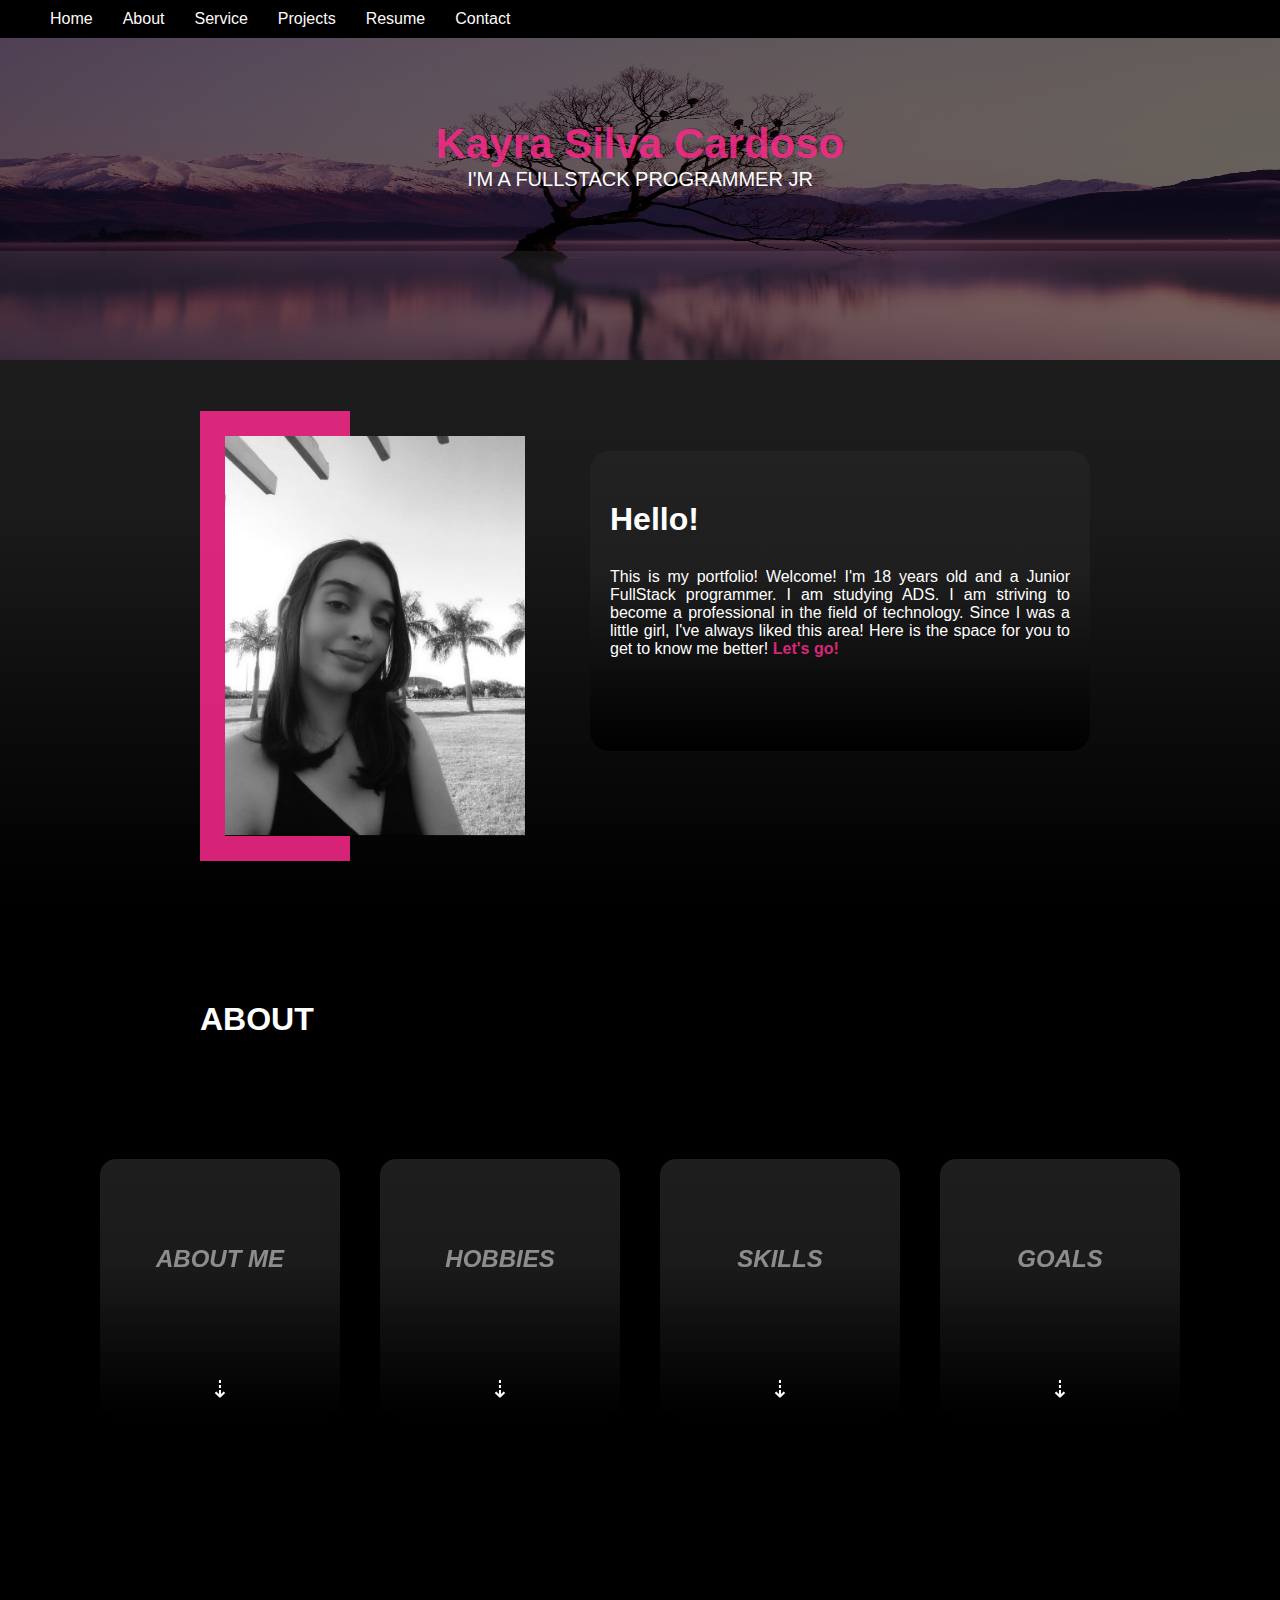
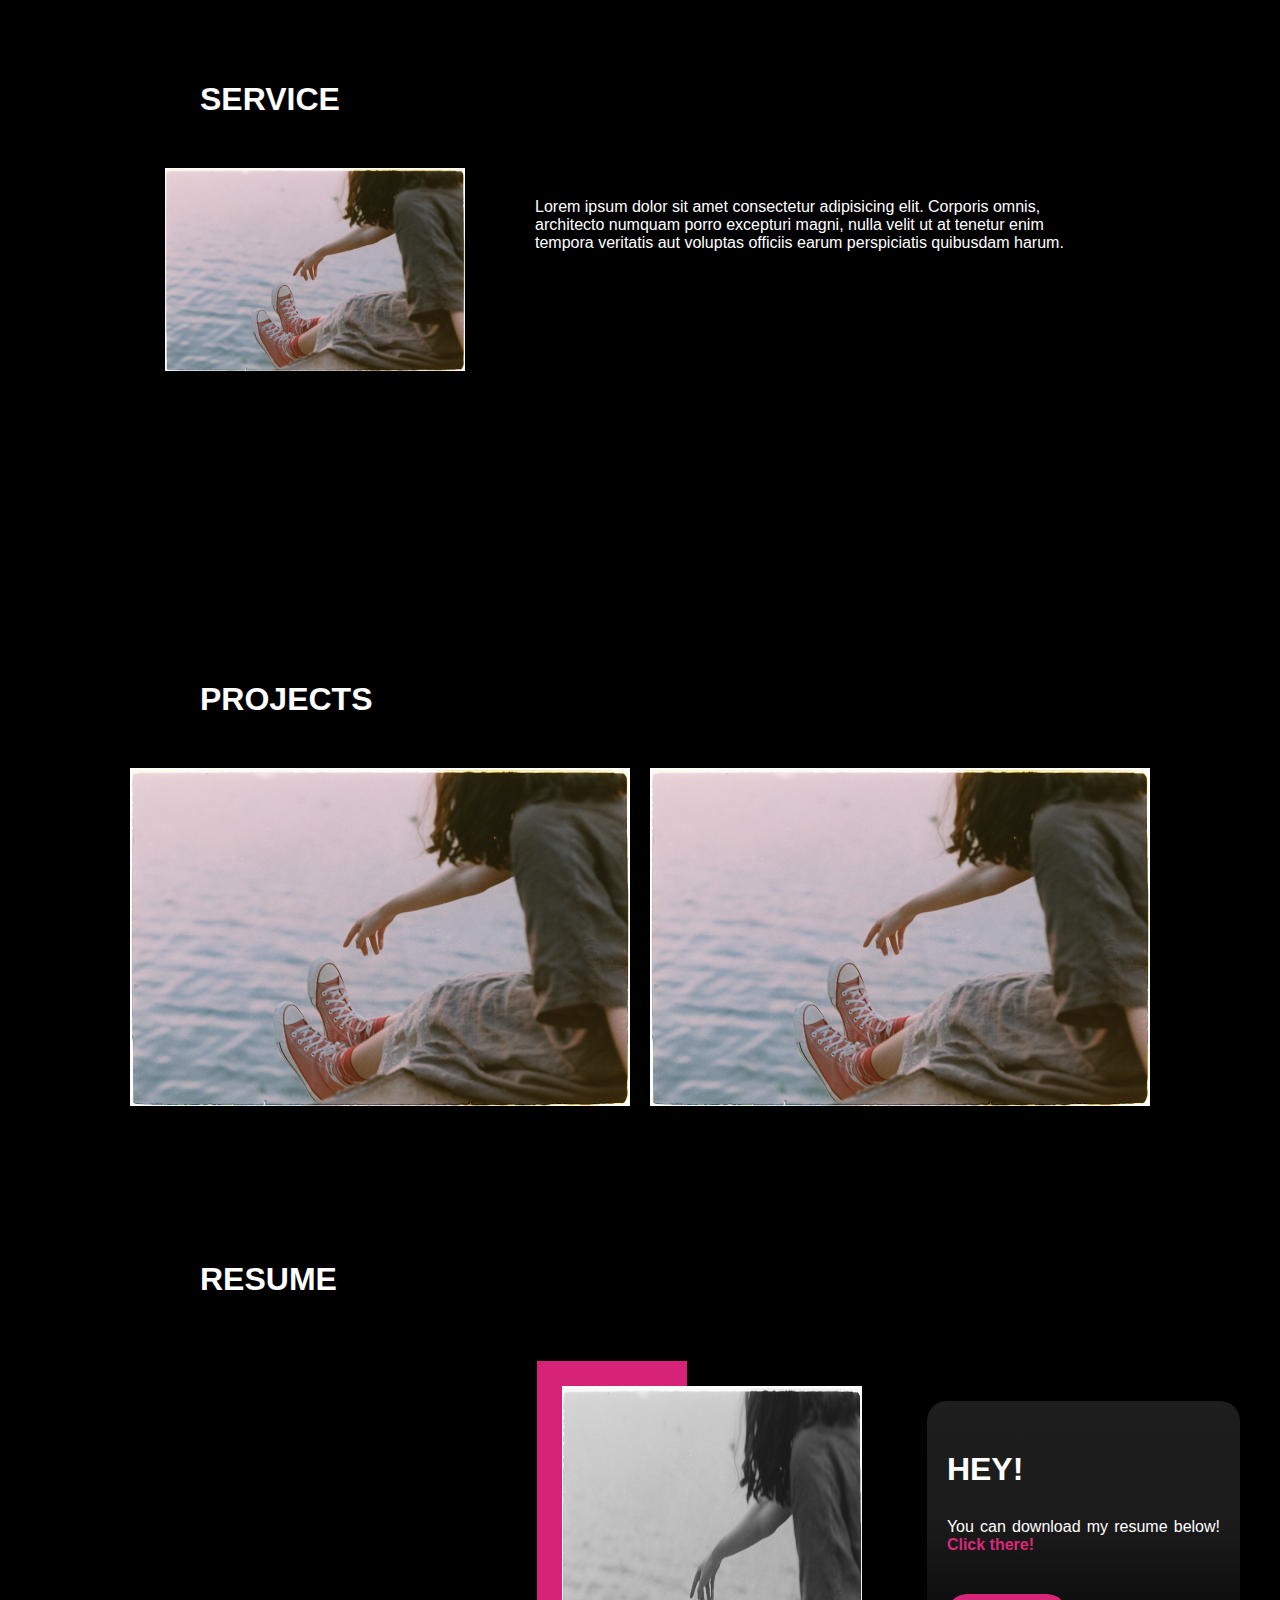
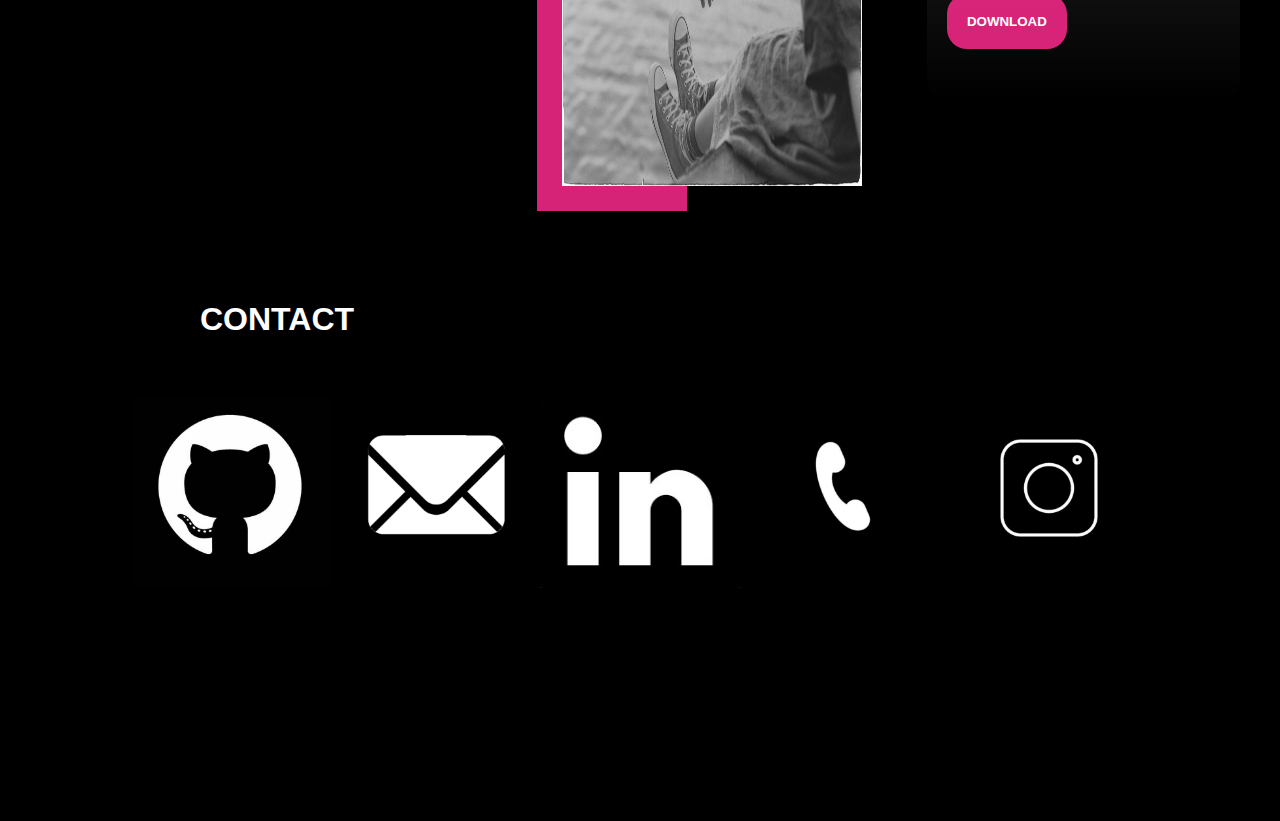
==== index.html @ 59e4b831 "portfolio oficial" ====
<!DOCTYPE html>
<html lang="pt-br">
<head>
    <meta charset="UTF-8">
    <meta http-equiv="X-UA-Compatible" content="IE=edge">
    <meta name="viewport" content="width=device-width, initial-scale=1.0">
    <title>Portfólio || Kay Silvha</title>
    <link rel="shortcut icon" href="./assets/img/favicon.png" type="image/x-icon">
    <link rel="stylesheet" href="./assets/css/home.css">
    <link rel="stylesheet" href="./assets/css/global.css">
    
</head>
<body>
    <header>
        <div class="img">
            <img src="./assets/img/backgound.jpg" alt="">
        </div>
        <nav>
            <ul>
                <li><a href="#home">Home</a></li>
                <li><a href="#about">About</a></li>
                <li><a href="#service">Service</a></li>
                <li><a href="#projects">Projects</a></li>
                <li><a href="#resume">Resume</a></li>
                <li><a href="#contact">Contact</a></li>

            </ul>
        </nav>
        <div class="apresentacao">
            <h2>Kayra Silva Cardoso</h2>
            <p>I'M A FULLSTACK PROGRAMMER JR</p>
        </div>
    </header>


    <section class="home" id="home">
        <div class="profile">
            <div class="avatar"><img src="./assets/img/eu.jpeg" alt=""></div>
        
            <div class="resume home">
                <h2>Hello!</h2>
                <p>This is my portfolio! Welcome!
                    I'm 18 years old and a Junior FullStack programmer.
                    I am studying ADS.
                    I am striving to become a professional in the field of technology.
                    Since I was a little girl, I've always liked this area!
                    Here is the space for you to get to know me better! <span>Let's go!</span></p>
            </div>
    </div>
    </section>




    <section class="about" id="about">
        
        <div class="container">
            <div class="ab-title">
                <h2>ABOUT</h2>
            </div>
            <div class="ab-container">
                <div class="card-container">
                    <div class="img">
                        <span>ABOUT ME</span>
                    </div>
                    <div class="content-container">
                        <span class="c-title">O abraço da agonia</span>
                        <p class="desc">Nas ruelas sombrias de Runeterra, a criatura demoníaca Evelynn busca sua próxima vítima. Ela atrai presas com sua voluptuosa aparência de fêmea humana, mas assim que a vítima sucumbe ao seu charme, a verdadeira forma de Evelynn é revelada. A criatura então sujeita suas vítimas a um tormento inenarrável, gratificando-se com a dor alheia. Para ela, esses contatos são casinhos inocentes; Para o resto de Runeterra, são histórias macabras de encontros lascivos que deram errado e lembretes terríveis sobre o custo do desejo desenfreado.</p>
                    </div>
                    <div class="arrow">
                        <span>&#8673;</span>
                    </div>
                </div>
                <div class="card-container">
                    <div class="img">
                        <span>HOBBIES</span>
                    </div>
                    <div class="content-container">
                        <span class="c-title">O abraço da agonia</span>
                        <p class="desc">Nas ruelas sombrias de Runeterra, a criatura demoníaca Evelynn busca sua próxima vítima. Ela atrai presas com sua voluptuosa aparência de fêmea humana, mas assim que a vítima sucumbe ao seu charme, a verdadeira forma de Evelynn é revelada. A criatura então sujeita suas vítimas a um tormento inenarrável, gratificando-se com a dor alheia. Para ela, esses contatos são casinhos inocentes; Para o resto de Runeterra, são histórias macabras de encontros lascivos que deram errado e lembretes terríveis sobre o custo do desejo desenfreado.</p>
                    </div>
                    <div class="arrow">
                        <span>&#8673;</span>
                    </div>
                </div>
                <div class="card-container">
                    <div class="img">
                        <span>SKILLS</span>
                    </div>
                    <div class="content-container">
                        <span class="c-title">O abraço da agonia</span>
                        <p class="desc">Nas ruelas sombrias de Runeterra, a criatura demoníaca Evelynn busca sua próxima vítima. Ela atrai presas com sua voluptuosa aparência de fêmea humana, mas assim que a vítima sucumbe ao seu charme, a verdadeira forma de Evelynn é revelada. A criatura então sujeita suas vítimas a um tormento inenarrável, gratificando-se com a dor alheia. Para ela, esses contatos são casinhos inocentes; Para o resto de Runeterra, são histórias macabras de encontros lascivos que deram errado e lembretes terríveis sobre o custo do desejo desenfreado.</p>
                    </div>
                    <div class="arrow">
                        <span>&#8673;</span>
                    </div>
                </div>
                <div class="card-container">
                    <div class="img">
                        <span>GOALS</span>
                    </div>
                    <div class="content-container">
                        <span class="c-title">O abraço da agonia</span>
                        <p class="desc">Nas ruelas sombrias de Runeterra, a criatura demoníaca Evelynn busca sua próxima vítima. Ela atrai presas com sua voluptuosa aparência de fêmea humana, mas assim que a vítima sucumbe ao seu charme, a verdadeira forma de Evelynn é revelada. A criatura então sujeita suas vítimas a um tormento inenarrável, gratificando-se com a dor alheia. Para ela, esses contatos são casinhos inocentes; Para o resto de Runeterra, são histórias macabras de encontros lascivos que deram errado e lembretes terríveis sobre o custo do desejo desenfreado.</p>
                    </div>
                    <div class="arrow">
                        <span>&#8673;</span>
                    </div>
                </div>
            </div>
        </div>
    </div>
    </section>






    <section class="service" id="service">
        <div class="s-title"><h2>SERVICE</h2></div>
        <div class="s-description">
            <img src="./assets/img/img-resume.jpg" alt="">
            <div class="s-text">
                <p>Lorem ipsum dolor sit amet consectetur adipisicing elit. Corporis omnis, architecto numquam porro excepturi magni, nulla velit ut at tenetur enim tempora veritatis aut voluptas officiis earum perspiciatis quibusdam harum.</p>
            </div>
        </div>
    </section>



    <section class="projects" id="projects">
        <div class="s-title"><h2>PROJECTS</h2></div>
        <div class="middle">
            <div class="front"><a href="front.html"><img src="./assets/img/img-resume.jpg" alt=""></a></div>
            <div class="back"><a href="back.html"><img src="./assets/img/img-resume.jpg" alt=""></a></div>
        </div>
    </section>



    <section class="resume" id="resume">


    <div class="profile">
        <div class="pr-title"><h2>RESUME</h2></div>
        <div class="avatar"><img src="./assets/img/img-resume.jpg" alt=""></div>
        
        <div class="resume">
            <h2>HEY!</h2>
            <p>You can download my resume below! <span>Click there!</span></p>
            <div class="btn">
                <button><a target="_blank" href="./assets/curriculo/Currículo .pdf" download="Curriculo">DOWNLOAD</a></button>
            </div>
        </div>
    </div>
    </section>
    <section class="contact" id="contact">
        <div class="c-title">
            <h2>CONTACT</h2>
        </div>

      <div class="grid icons">

        <a target="_blank" title="GitHub" href="https://github.com/KAYSILVHA"><img src="./assets/img/github.jpeg" alt=""></a>

            <a target="_blank" title="Email" href="mailto:kaysilvha@gmail.com"><img src="./assets/img/email.png" alt=""></a>

            <a target="_blank" title="Linkedin" href="https://www.linkedin.com/in/kayrasilvacardoso/"><img src="./assets/img/linkedin.png" alt=""></a>
       
       
        <a title="Telefone" href="tel:+5544991270271"><img src="./assets/img/telefone.jpg" alt=""></a>
    

        <a target="_blank" title="Instagram" href="https://www.instagram.com/dev_kay.0/"><img src="./assets/img/insta.jpg" alt=""></a>

      </div>
    </section>
</body>
</html>
---- assets/css/home.css ----
html {
    scroll-behavior: smooth;
  }

*{
    padding: 0;
    margin: 0;
    box-sizing: border-box;
    font-family:Arial, Helvetica, sans-serif ;
}


body{
    background-color: black;
    
}

.img{
    position: absolute;
    opacity: 0.4;
    width: 100%;
    height: 40vh;
    top: 0;
    
}

.img img{
    width: 100%;
    height: 100%;
    
}
.home{
    margin-top: 30px;
    height: 650px;
    width: 100%;
    background-image: linear-gradient(#242424d7, 10%, #202020d7, #0f0f0fd7,#000);
}


.apresentacao{
    display: flex;
    flex-direction: column;
    color: white;
    text-align: center;
    margin-top: 120px;
    position: relative; 
   
}

.apresentacao h2{
    font-size: 42px;
    color: #ff2a8dd7;
    text-shadow: 2px -1px 0px rgba(0,0,0,0.22);
}

.apresentacao p{
    font-size: 20px; 
}


.profile{
    display: flex;
    width: 100%;
    height: 60vh;
}

.profile .avatar{
   display: flex;
   width: 150px; 
   height: 450px;
   margin: 160px 200px;
   background-color:  #ff2a8dd7;
   padding: 25px;
   align-items: center;
  
}

.profile .avatar img{
    width: 300px;
    height: 400px;
    filter: grayscale(100%);

}

.profile .resume{
    display: flex;
    flex-direction: column;
    color: white;
    margin: 200px 40px;
    width: 500px;
    height: 300px;
    padding: 20px;
    border-radius: 20px;
    
}

.profile h2{
    font-size: 32px;
    padding: 30px 0;
}

.profile p{
    text-align: justify;
}

.resume span{
    font-weight: 700;
    color: #ff2a8dd7;
}

.resume button{
    margin-top: 40px;
    background-color: #ff2a8dd7;
    padding: 20px;
    border: none;
    border-radius: 20px;
}
.resume button:hover{
    background-color: #a80953d7;
    cursor: pointer;
    opacity: 0.8;
    
}

.resume button a{
    text-decoration: none;
    color: white;
    font-weight: 700;
}

/*About*/


.about{
    padding-top: 100px;
    width: 100%;
    height: 700px; 
}
.ab-title h2{
    margin-left: 200px;
    color: white;
    font-size: 32px;
}
.container{
    display: flex;
    flex-direction: column;
}
.ab-container {
    width: 100%;
    min-height: 500px;
    display: flex;
    align-items: center;
    justify-content: center;
    display: flex;
    gap: 40px;
    padding: 20px 100px 20px;
    color: #ffff;
}


.card-container {
    border-radius: 16px;
    box-shadow: rgba(0, 0, 0, 0.35) 0px 5px 15px;
    cursor: pointer;
    width: 360px;
    display: flex;
    flex-direction: column;
    align-items: center;
    justify-content: center;
    position: relative;
    overflow: hidden;
    background-image: linear-gradient(#242424d7, 10%, #202020d7, #0f0f0fd7,#000);
    transition: all .5s;
}

.card-container:hover {
    background-image: linear-gradient(#a3205dd7, #74113fd7);
}

.card-container .img {
    width: 360px;
    display: flex;
    justify-content: center;
    align-items: center;
    height: 200px;
    background-image: url('');
    background-size: cover;
    background-position: center;
    transition: all .5s;
    z-index: 2;
    position: relative;
    opacity: .5;
    filter: grayscale(100%);
}

.card-container .img span {
    text-transform: uppercase;
    font-size: 24px;
    font-weight: 600;
    font-style: italic;
    transition: all .5s;
    
}

.card-container:hover .img {
    width: 430px;
    opacity: 1;
}

.card-container:hover .img span {
    font-size: 28px;
}

.card-container .content-container {
    padding: 0px 20px;
    height: 0;
    opacity: 0;
    transition: all .5s;
    position: relative;
    box-sizing: border-box;
    overflow: hidden;
    transform: translateY(30px);
}

.card-container:hover .content-container {
    height: 260px;
    padding: 20px;
    opacity: 1;
    transform: translateY(0);
}

.card-container .content-container p {
    margin: 0;
}

.card-container .content-container .c-title {
    font-size: 20px;
    font-weight: 600;
}

.card-container .content-container .desc {
    font-size: 14px;
    font-weight: 100;
    opacity: .8;
    margin-top: 8px;
}

.card-container .arrow {
    padding: 15px;
    transform: rotate(-180deg);
    transition: all .5s;
}

.card-container:hover .arrow {
    transform: rotate(0);
}

.card-container .arrow span {
    font-size: 24px;
}

/*projects*/
.p-description{
    display: flex;
    flex-direction: column;
    color: aliceblue;
    justify-content: center;
    margin-top: 100px;
    position: relative;
    
}

.p-title{
    display: flex;
    justify-content: center;
    font-size: 44px;
    color: #ff2a8dd7;    
}

.p-title h2{
    margin-bottom: 50px;
    
}

.p-text{
    display: flex;
    justify-content: center;
    padding: 50px 20px;
    gap: 40px;
     
}


.p-text h2{
    border-left: 3px solid #ff2a8dd7;
    padding-left: 10px;
    padding-top: 12px;
    color: #ff2a8dd7;
    font-size: 34px;
    
}
.p{
    width: 600px;
    font-weight: 600;
    
}

.attention{
    margin-top: 30px;
    color: white;
    text-align: center;
    display: flex;
    justify-content: center;
    
}

.attention .p-text{
    background-color: #ff2a8d33;
    height: 50px;
    padding: 20px;
    font-size: 18px;
    display: flex;
    align-items: center;
    border-left: 5px solid #ff2a8d;
}


/*Service*/

.service{
    padding-top: 80px;
    width: 100%;
    height: 600px; 
    
}

.s-title h2{
    color: white;
    font-size: 32px;
    margin-left: 200px;
    margin-bottom: 50px;
    display: flex;
}

.s-description{
    display: flex;
    justify-content: center;
    gap: 50px;
    
}

.s-description img{
    width: 300px;
}
.s-text{
    display: flex;
    color: white;
    justify-content: center;
    width: 600px;
    padding: 30px 20px;
    
}

/*Projects*/

.projects{
    padding-top: 80px;
    width: 100%;
    height: 600px; 
}

.middle{
    display: flex;
    gap: 20px;
    justify-content: center;
}

.middle img{
    width: 500px;
    transition: .3s ease;
}

.middle img:hover{
    width: 600px;
    filter: grayscale(100%);
}

/*RESUME*/
section .resume{
        margin-top: 200px;
        height: 750px;
        width: 100%;
        background-image: linear-gradient(#242424d7, 10%, #202020d7, #0f0f0fd7,#000);
        margin-bottom: 50px;
        
}

.pr-title{
    padding-top: 30px;
    display: flex;
    flex-direction: column;
    height: 100%;
}
.pr-title h2{
    color: white;
    font-size: 32px;
    margin-left: 200px;
    margin-bottom: 50px;
}



/*CONTACT*/

.contact{
    margin-top: 80px;
    width: 100%;
    height: 600px; 
    color: white;
}
.contact .icons {
    text-align: center;
  }
 
  .contact img:active,
  .contact img:hover  {
    text-decoration: none;
    box-shadow: 0px 0px 10px rgba(255,255,255,.5);
  }

  .c-title {
    padding-top: 30px;
  }
  
  .c-title h2{
    color: white;
    font-size: 32px;
    margin: 50px 0 50px 200px;
}


.contact img{
    width: 200px;
}
---- assets/css/global.css ----
header{
    padding-bottom: 30px;
    background-color: #000000;
}
nav{
    display: flex;
    padding: 10px 50px;
    width: 100%;
    background-color: #000000;
    position: fixed;
    top: 0;
    z-index: 100;
    
}
nav ul{
    display: flex;
    gap: 30px;
    list-style: none;
    font-size: 16px;
    
}

nav ul li a{
    text-decoration: none;
    color: snow;
    font-weight: 300;
}
nav ul li a:hover{
    border-bottom: 2px solid white;
}

nav ul li .checked{
    border-bottom: 2px solid white;
}
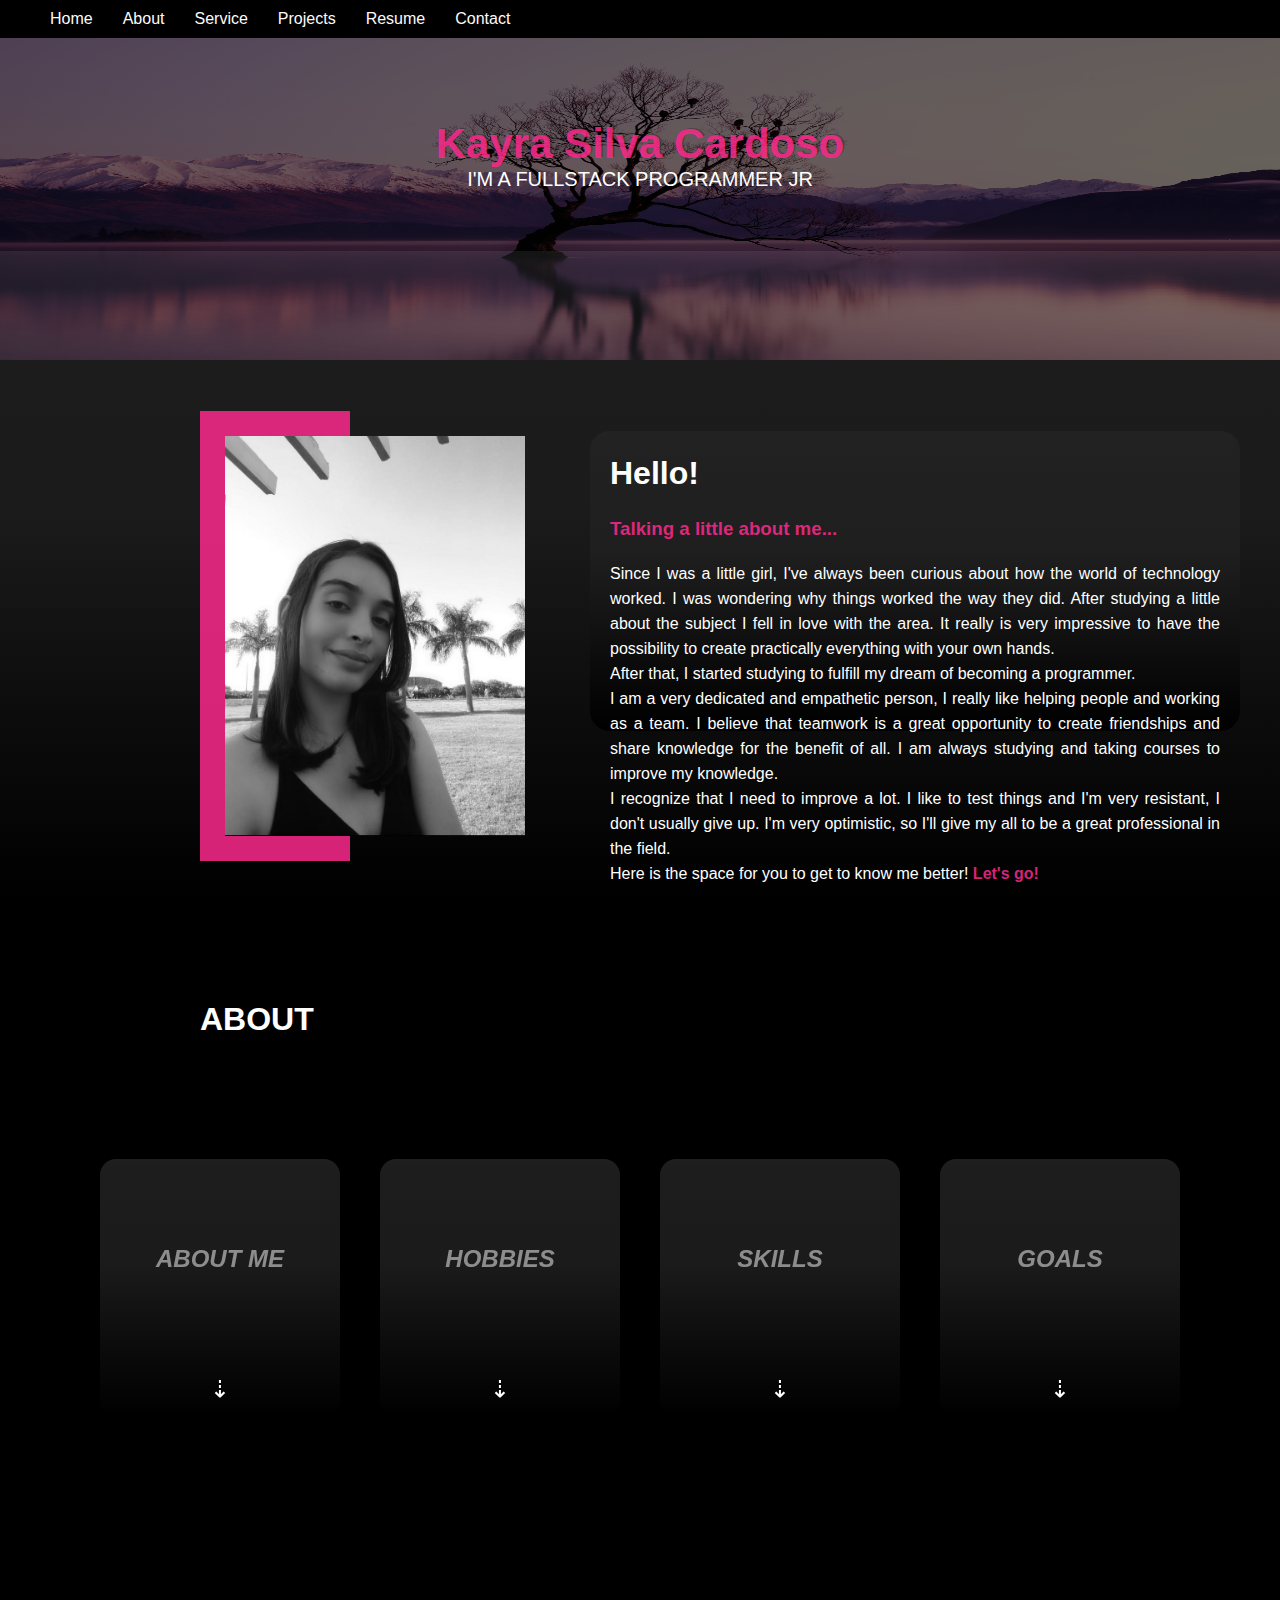
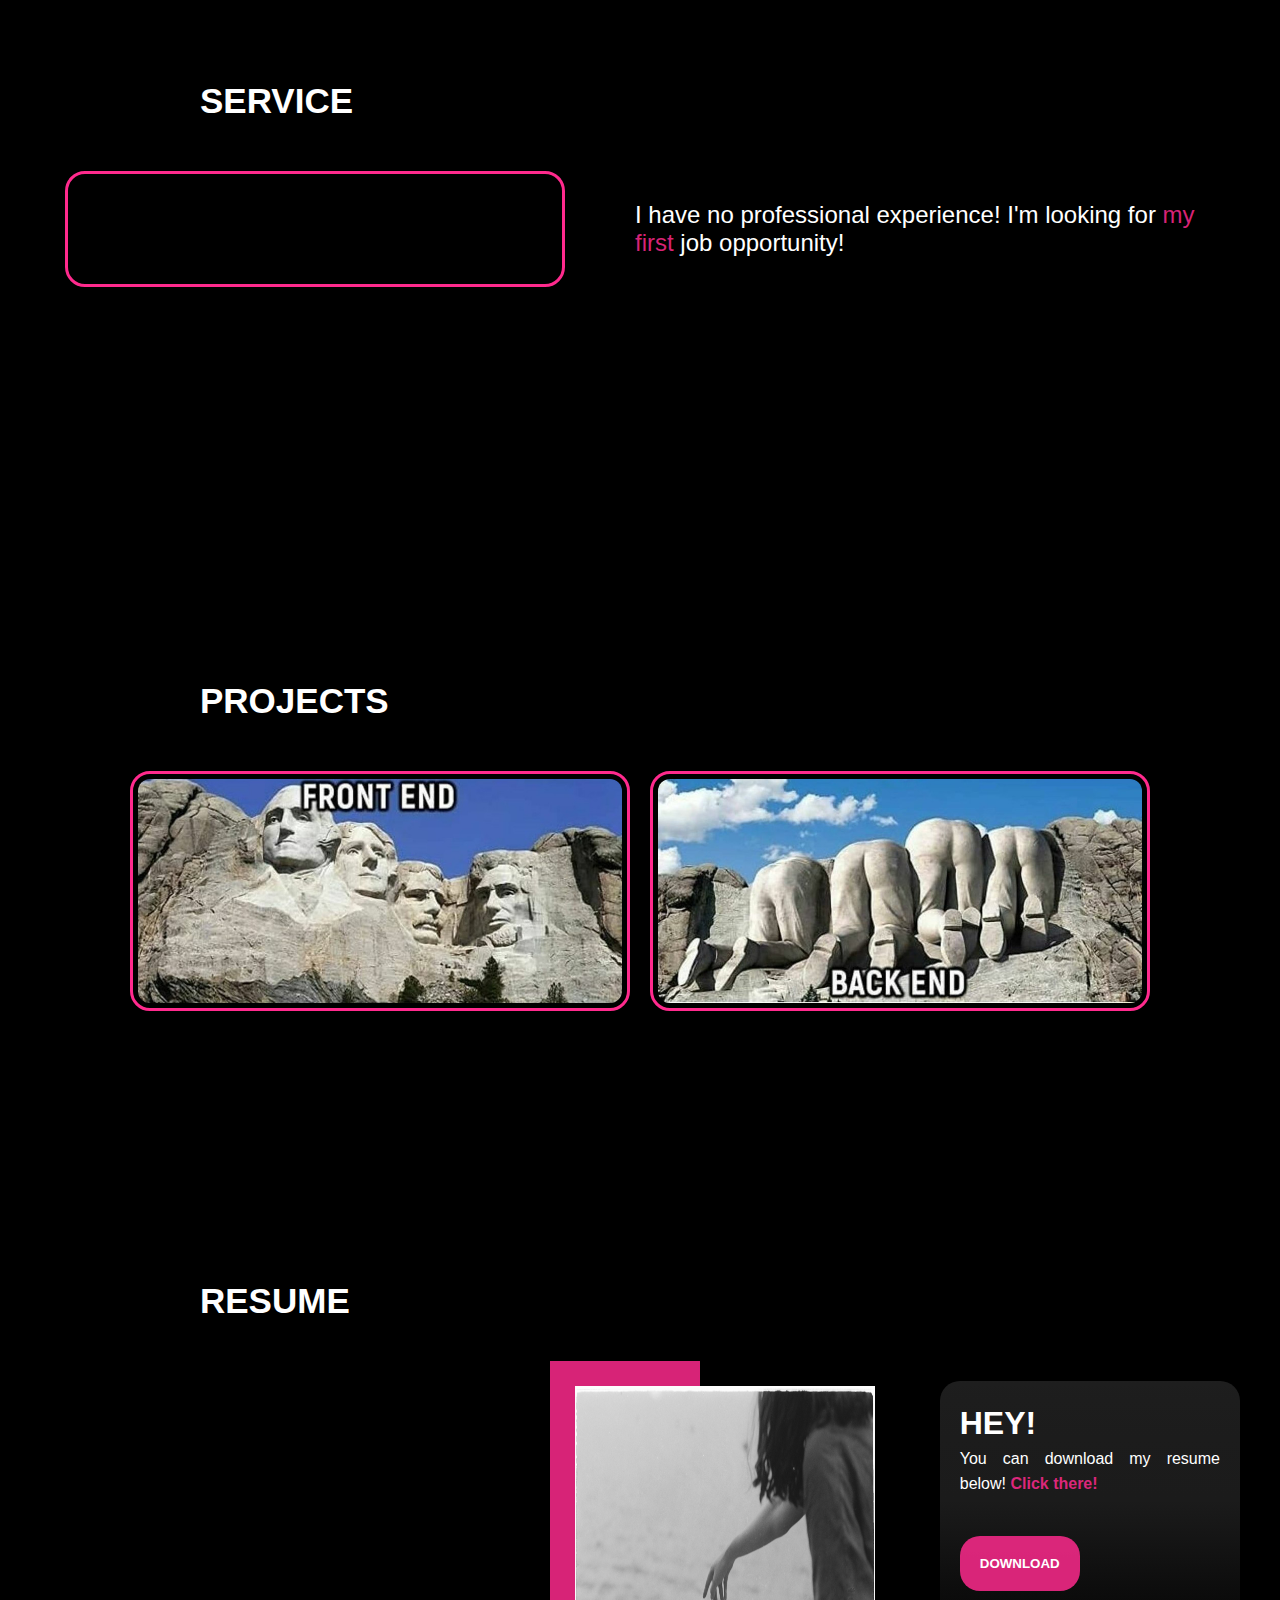
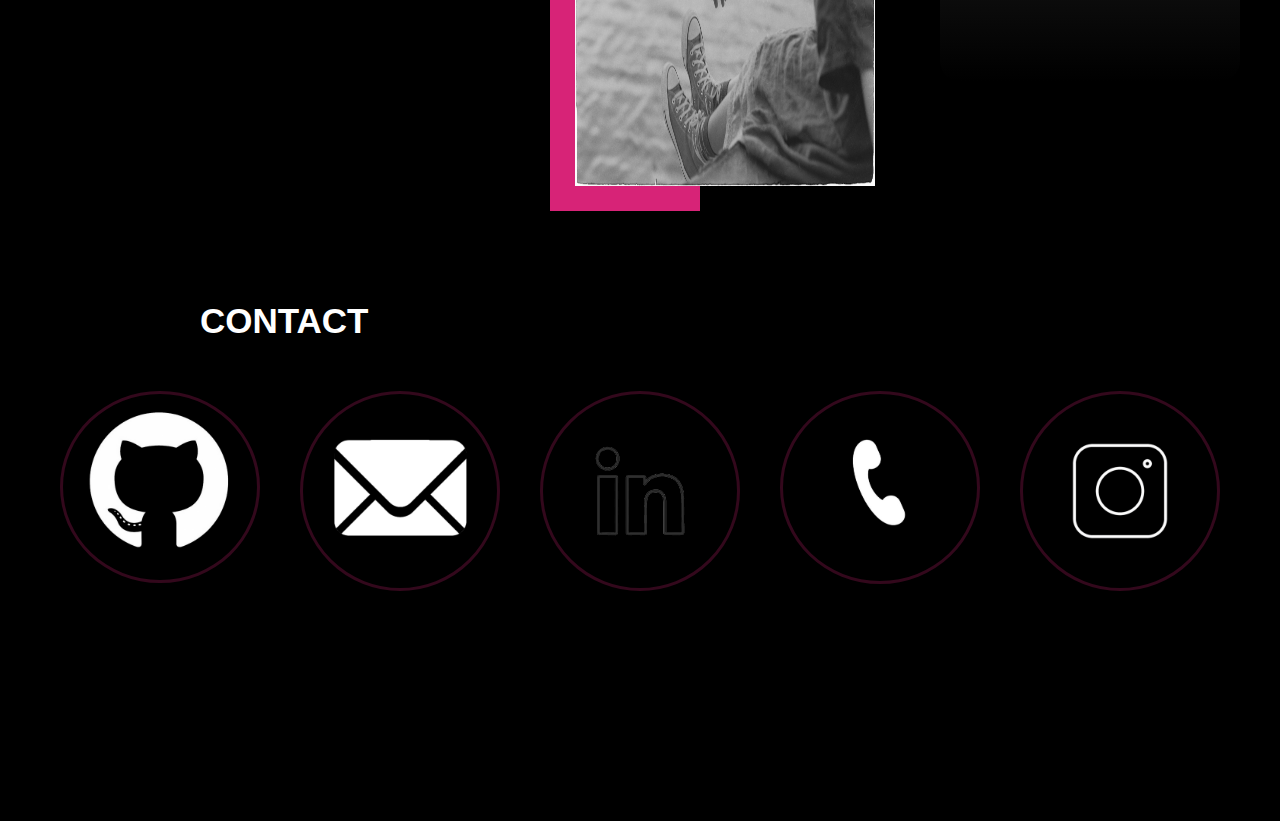
==== commit 63790f9c: "final commit" ====
--- a/index.html
+++ b/index.html
@@ -40,12 +40,25 @@
         
             <div class="resume home">
                 <h2>Hello!</h2>
-                <p>This is my portfolio! Welcome!
-                    I'm 18 years old and a Junior FullStack programmer.
-                    I am studying ADS.
-                    I am striving to become a professional in the field of technology.
-                    Since I was a little girl, I've always liked this area!
-                    Here is the space for you to get to know me better! <span>Let's go!</span></p>
+                    <h3>Talking a little about me...</h3>
+<p>
+    Since I was a little girl, I've always been curious about how the world of technology worked.
+    I was wondering why things worked the way they did.
+    After studying a little about the subject I fell in love with the area.
+    It really is very impressive to have the possibility to create practically everything with your own hands.
+</p>
+
+<p>After that, I started studying to fulfill my dream of becoming a programmer.</p>
+<p>
+    I am a very dedicated and empathetic person, I really like helping people and working as a team. I believe that teamwork is a great opportunity to create friendships and share knowledge for the benefit of all.
+    I am always studying and taking courses to improve my knowledge.
+</p>
+<p>
+    I recognize that I need to improve a lot.
+    I like to test things and I'm very resistant, I don't usually give up.
+    I'm very optimistic, so I'll give my all to be a great professional in the field.
+</p>
+                   <p>Here is the space for you to get to know me better! <span>Let's go!</span></p>
             </div>
     </div>
     </section>
@@ -65,8 +78,11 @@
                         <span>ABOUT ME</span>
                     </div>
                     <div class="content-container">
-                        <span class="c-title">O abraço da agonia</span>
-                        <p class="desc">Nas ruelas sombrias de Runeterra, a criatura demoníaca Evelynn busca sua próxima vítima. Ela atrai presas com sua voluptuosa aparência de fêmea humana, mas assim que a vítima sucumbe ao seu charme, a verdadeira forma de Evelynn é revelada. A criatura então sujeita suas vítimas a um tormento inenarrável, gratificando-se com a dor alheia. Para ela, esses contatos são casinhos inocentes; Para o resto de Runeterra, são histórias macabras de encontros lascivos que deram errado e lembretes terríveis sobre o custo do desejo desenfreado.</p>
+                        <span class="c-title">Hi!</span>
+                        <p class="desc">I'm Kayra da Silva Cardoso and I'm eighteen years old.
+                            I'm studying to be a Fullstack programmer.
+                            I have knowledge in back-end languages ​​(Java and python) and front-end (JS, HTML and CSS).
+                            I am studying ADS at Unicesumar and I plan to graduate in 2025.</p>
                     </div>
                     <div class="arrow">
                         <span>&#8673;</span>
@@ -77,8 +93,12 @@
                         <span>HOBBIES</span>
                     </div>
                     <div class="content-container">
-                        <span class="c-title">O abraço da agonia</span>
-                        <p class="desc">Nas ruelas sombrias de Runeterra, a criatura demoníaca Evelynn busca sua próxima vítima. Ela atrai presas com sua voluptuosa aparência de fêmea humana, mas assim que a vítima sucumbe ao seu charme, a verdadeira forma de Evelynn é revelada. A criatura então sujeita suas vítimas a um tormento inenarrável, gratificando-se com a dor alheia. Para ela, esses contatos são casinhos inocentes; Para o resto de Runeterra, são histórias macabras de encontros lascivos que deram errado e lembretes terríveis sobre o custo do desejo desenfreado.</p>
+                        <span class="c-title">I like...</span>
+                        <p class="desc">I really like studying! For me, learning new things is really fun.
+                            I also like to teach, including one of my dreams is to be a programming teacher. I believe that everyone needs an opportunity to experience the tech world and I want to give people this opportunity.
+                            In addition, I usually take several courses and practice my knowledge a lot.
+                            I like animals and I also like to make friends! I tend to work well in a team.
+                            I like to draw and write. Also, I really like anime!</p>
                     </div>
                     <div class="arrow">
                         <span>&#8673;</span>
@@ -89,8 +109,14 @@
                         <span>SKILLS</span>
                     </div>
                     <div class="content-container">
-                        <span class="c-title">O abraço da agonia</span>
-                        <p class="desc">Nas ruelas sombrias de Runeterra, a criatura demoníaca Evelynn busca sua próxima vítima. Ela atrai presas com sua voluptuosa aparência de fêmea humana, mas assim que a vítima sucumbe ao seu charme, a verdadeira forma de Evelynn é revelada. A criatura então sujeita suas vítimas a um tormento inenarrável, gratificando-se com a dor alheia. Para ela, esses contatos são casinhos inocentes; Para o resto de Runeterra, são histórias macabras de encontros lascivos que deram errado e lembretes terríveis sobre o custo do desejo desenfreado.</p>
+                        <span class="c-title">I can...</span>
+                        <p class="desc">I have knowledge in front-end and back-end.</p>
+                            <p class="desc">I know Java and Python and I've done some projects in these languages.</p>
+                            <p class="desc">I know HTML and CSS and I'm learning JS. I've done some projects and courses in back-end and front-end.</p>
+                            <p class="desc">I have fun programming and teaching programming.</p>
+                            <p class="desc">I'm a very resilient person.
+                            I love teamwork.
+                            I am very empathetic and I really like listening to people.</p>
                     </div>
                     <div class="arrow">
                         <span>&#8673;</span>
@@ -101,8 +127,9 @@
                         <span>GOALS</span>
                     </div>
                     <div class="content-container">
-                        <span class="c-title">O abraço da agonia</span>
-                        <p class="desc">Nas ruelas sombrias de Runeterra, a criatura demoníaca Evelynn busca sua próxima vítima. Ela atrai presas com sua voluptuosa aparência de fêmea humana, mas assim que a vítima sucumbe ao seu charme, a verdadeira forma de Evelynn é revelada. A criatura então sujeita suas vítimas a um tormento inenarrável, gratificando-se com a dor alheia. Para ela, esses contatos são casinhos inocentes; Para o resto de Runeterra, são histórias macabras de encontros lascivos que deram errado e lembretes terríveis sobre o custo do desejo desenfreado.</p>
+                        <span class="c-title">I want...</span>
+                        <p class="desc">I want to become a fullstack programmer. I want to work in the area, after all I love this universe very much. Also, I want to be a programming teacher and give opportunities for other people to enter the tech universe.</p>
+                        
                     </div>
                     <div class="arrow">
                         <span>&#8673;</span>
@@ -121,9 +148,10 @@
     <section class="service" id="service">
         <div class="s-title"><h2>SERVICE</h2></div>
         <div class="s-description">
-            <img src="./assets/img/img-resume.jpg" alt="">
+            <img src="https://imagedelivery.net/1fekSLXVngfnkES_c4QsWQ/hitsite.com.br/2023/04/Demon-Slayer-Swordsmith-Arc-mostra-o-regime-de-treinamento-intenso-1200x675-1.jpg/w=1200" alt="">
             <div class="s-text">
-                <p>Lorem ipsum dolor sit amet consectetur adipisicing elit. Corporis omnis, architecto numquam porro excepturi magni, nulla velit ut at tenetur enim tempora veritatis aut voluptas officiis earum perspiciatis quibusdam harum.</p>
+                <p>I have no professional experience!
+                    I'm looking for <span>my first</span> job opportunity!</p>
             </div>
         </div>
     </section>
@@ -133,8 +161,8 @@
     <section class="projects" id="projects">
         <div class="s-title"><h2>PROJECTS</h2></div>
         <div class="middle">
-            <div class="front"><a href="front.html"><img src="./assets/img/img-resume.jpg" alt=""></a></div>
-            <div class="back"><a href="back.html"><img src="./assets/img/img-resume.jpg" alt=""></a></div>
+            <div class="front"><a href="front.html"><img src="./assets/img/img-front.jpg" alt=""></a></div>
+            <div class="back"><a href="https://github.com/KAYSILVHA"><img src="./assets/img/img-back.jpg" alt=""></a></div>
         </div>
     </section>
 
@@ -151,7 +179,7 @@
             <h2>HEY!</h2>
             <p>You can download my resume below! <span>Click there!</span></p>
             <div class="btn">
-                <button><a target="_blank" href="./assets/curriculo/Currículo .pdf" download="Curriculo">DOWNLOAD</a></button>
+                <a target="_blank" href="./assets/curriculo/Currículo .pdf" download="Curriculo"><button>DOWNLOAD</button></a>
             </div>
         </div>
     </div>
@@ -161,19 +189,19 @@
             <h2>CONTACT</h2>
         </div>
 
-      <div class="grid icons">
-
-        <a target="_blank" title="GitHub" href="https://github.com/KAYSILVHA"><img src="./assets/img/github.jpeg" alt=""></a>
+      <div class="icons">
+
+        <a target="_blank" title="GitHub" href="https://github.com/KAYSILVHA"><img src="./assets/img/github.png" alt=""></a>
 
             <a target="_blank" title="Email" href="mailto:kaysilvha@gmail.com"><img src="./assets/img/email.png" alt=""></a>
 
             <a target="_blank" title="Linkedin" href="https://www.linkedin.com/in/kayrasilvacardoso/"><img src="./assets/img/linkedin.png" alt=""></a>
        
        
-        <a title="Telefone" href="tel:+5544991270271"><img src="./assets/img/telefone.jpg" alt=""></a>
+        <a title="Telefone" href="tel:+5544991270271"><img src="./assets/img/telefone.png" alt=""></a>
     
 
-        <a target="_blank" title="Instagram" href="https://www.instagram.com/dev_kay.0/"><img src="./assets/img/insta.jpg" alt=""></a>
+        <a target="_blank" title="Instagram" href="https://www.instagram.com/dev_kay.0/"><img src="./assets/img/insta.png" alt=""></a>
 
       </div>
     </section>
--- a/assets/css/home.css
+++ b/assets/css/home.css
@@ -86,17 +86,23 @@
     display: flex;
     flex-direction: column;
     color: white;
-    margin: 200px 40px;
-    width: 500px;
+    margin: 180px 40px;
+    width: 700px;
     height: 300px;
     padding: 20px;
     border-radius: 20px;
+    line-height: 25px;
     
 }
 
 .profile h2{
     font-size: 32px;
-    padding: 30px 0;
+    padding: 10px 0;
+}
+
+.profile h3{
+    padding: 20px 0;
+    color: #ff2a8dd7;
 }
 
 .profile p{
@@ -114,6 +120,8 @@
     padding: 20px;
     border: none;
     border-radius: 20px;
+    color: white;
+    font-weight: 700;
 }
 .resume button:hover{
     background-color: #a80953d7;
@@ -122,11 +130,6 @@
     
 }
 
-.resume button a{
-    text-decoration: none;
-    color: white;
-    font-weight: 700;
-}
 
 /*About*/
 
@@ -157,7 +160,11 @@
     color: #ffff;
 }
 
-
+.projects img{
+    border-radius: 20px;
+    border: 3px solid #ff2a8d;
+    padding: 5px;
+}
 .card-container {
     border-radius: 16px;
     box-shadow: rgba(0, 0, 0, 0.35) 0px 5px 15px;
@@ -265,7 +272,7 @@
     flex-direction: column;
     color: aliceblue;
     justify-content: center;
-    margin-top: 100px;
+    margin-top: 50px;
     position: relative;
     
 }
@@ -273,13 +280,8 @@
 .p-title{
     display: flex;
     justify-content: center;
-    font-size: 44px;
+    font-size: 35px;
     color: #ff2a8dd7;    
-}
-
-.p-title h2{
-    margin-bottom: 50px;
-    
 }
 
 .p-text{
@@ -311,6 +313,7 @@
     text-align: center;
     display: flex;
     justify-content: center;
+    margin-bottom: 50px;
     
 }
 
@@ -336,7 +339,7 @@
 
 .s-title h2{
     color: white;
-    font-size: 32px;
+    font-size: 35px;
     margin-left: 200px;
     margin-bottom: 50px;
     display: flex;
@@ -350,7 +353,14 @@
 }
 
 .s-description img{
-    width: 300px;
+    width: 500px;
+    border-radius: 20px;
+    border: 3px solid #ff2a8d;
+    padding: 5px;
+}
+
+.s-description img:hover{
+    filter: grayscale(100%);
 }
 .s-text{
     display: flex;
@@ -358,7 +368,12 @@
     justify-content: center;
     width: 600px;
     padding: 30px 20px;
-    
+    font-size: 24px;
+    
+}
+
+.s-text span{
+    color: #ff2a8dd7;
 }
 
 /*Projects*/
@@ -396,14 +411,14 @@
 }
 
 .pr-title{
-    padding-top: 30px;
+    padding-top: 70px;
     display: flex;
     flex-direction: column;
     height: 100%;
 }
 .pr-title h2{
     color: white;
-    font-size: 32px;
+    font-size: 35px;
     margin-left: 200px;
     margin-bottom: 50px;
 }
@@ -417,16 +432,15 @@
     width: 100%;
     height: 600px; 
     color: white;
+    
 }
 .contact .icons {
     text-align: center;
+    display: flex;
+    gap: 40px;
+    justify-content: center;
   }
- 
-  .contact img:active,
-  .contact img:hover  {
-    text-decoration: none;
-    box-shadow: 0px 0px 10px rgba(255,255,255,.5);
-  }
+
 
   .c-title {
     padding-top: 30px;
@@ -434,11 +448,19 @@
   
   .c-title h2{
     color: white;
-    font-size: 32px;
+    font-size: 35px;
     margin: 50px 0 50px 200px;
 }
 
 
-.contact img{
+.contact a img{
     width: 200px;
+    border-radius: 50%;
+    border: 3px solid #ff2a8d33;
+    transition: .5s ease-in-out;
+}
+
+.contact a img:hover{
+    width: 220px;
+    opacity: .8;
 }